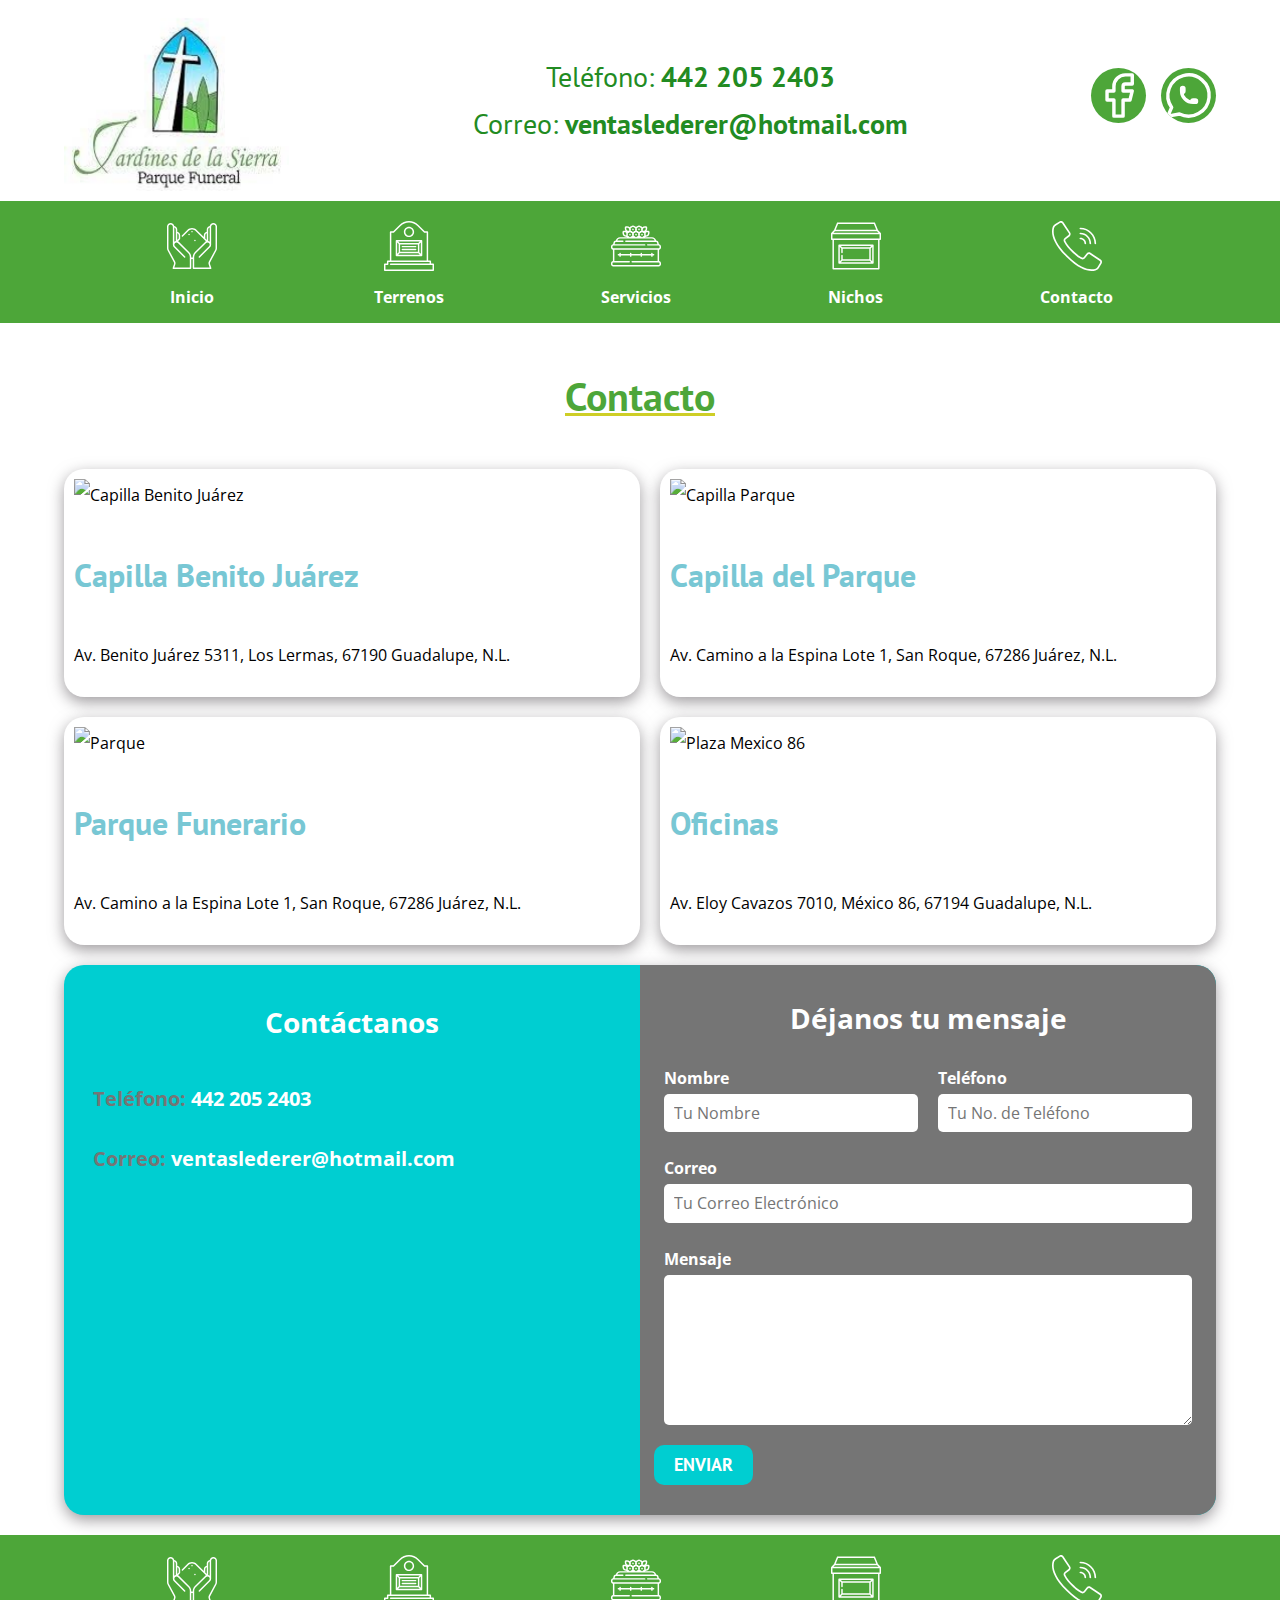
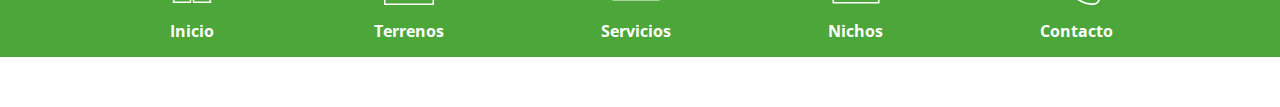
==== contacto.html @ 5b769efe "first commit" ====
<!DOCTYPE html>
<html lang="en">
<head>
    <meta charset="UTF-8">
    <meta http-equiv="X-UA-Compatible" content="IE=edge">
    <meta name="viewport" content="width=device-width, initial-scale=1.0">
    <title>Jardines de la Sierra</title>
    <link rel="stylesheet" href="Css/normalize.css">
    <link rel="preconnect" href="https://fonts.gstatic.com">
    <link href="https://fonts.googleapis.com/css2?family=Open+Sans:wght@400;700&family=PT+Sans:wght@400;700&display=swap" rel="stylesheet">  
    <link rel="stylesheet" href="Css/style.css">


</head>
<body>
    <header class="">
        <div class="header contenedormq">
            <div class="header__logo">
                <a href="index.html">
                    <img src="Img/Logo.jpg" alt="Logo" width="225px" height="191px">
                </a>
            </div>            
            <div class="header__contacto">
                <h4><span class="header__contacto--label">Teléfono: </span><span class="header__contacto--info">442 205 2403</span></h4>
                <h4><span class="header__contacto--label">Correo: </span><span class="header__contacto--info">ventaslederer@hotmail.com</span></h4>
            </div>
            <div class="header__iconos">
                <a href="https://www.facebook.com/Andr%C3%A9-Vega-Asesor-Jardines-de-la-Sierra-103853928525233"><svg xmlns="http://www.w3.org/2000/svg" class="header__iconos--elemento icon icon-tabler icon-tabler-brand-facebook" width="52" height="52" viewBox="0 0 24 24" stroke-width="1.5" stroke="#ffffff" fill="none" stroke-linecap="round" stroke-linejoin="round">
                    <path stroke="none" d="M0 0h24v24H0z" fill="none"/>
                    <path d="M7 10v4h3v7h4v-7h3l1 -4h-4v-2a1 1 0 0 1 1 -1h3v-4h-3a5 5 0 0 0 -5 5v2h-3" />
                  </svg></a>
                <a href="https://wa.link/7yg49s"><svg xmlns="http://www.w3.org/2000/svg" class="header__iconos--elemento icon icon-tabler icon-tabler-brand-whatsapp" width="52" height="52" viewBox="0 0 24 24" stroke-width="1.5" stroke="#ffffff" fill="none" stroke-linecap="round" stroke-linejoin="round">
                    <path stroke="none" d="M0 0h24v24H0z" fill="none"/>
                    <path d="M3 21l1.65 -3.8a9 9 0 1 1 3.4 2.9l-5.05 .9" />
                    <path d="M9 10a0.5 .5 0 0 0 1 0v-1a0.5 .5 0 0 0 -1 0v1a5 5 0 0 0 5 5h1a0.5 .5 0 0 0 0 -1h-1a0.5 .5 0 0 0 0 1" />
                  </svg></a>
            </div>
        </div>
        <div class="barra">
            <nav class="navegacion ">
                <div class="navegacion__elementos">
                    <a href="index.html">
                        <img class="navegacion__iconos" src="Img/soil.svg"/>                        
                    </a>
                    <a href="index.html">Inicio</a>                       
                </div>
                <div class="navegacion__elementos">
                    <a href="terrenos.html">
                        <img class="navegacion__iconos" src="Img/headstone.svg" />
                    </a>                    
                    <a href="terrenos.html">Terrenos</a>
                </div>
                <div class="navegacion__elementos">
                    <a href="servicios.html">
                        <img class="navegacion__iconos" src="Img/coffin.svg" />
                    </a>                    
                    <a href="servicios.html">Servicios</a>
                </div>
                <div class="navegacion__elementos">
                    <a href="cremaciones.html">
                        <img class="navegacion__iconos" src="Img/urn.svg" />
                    </a>
                    <a href="cremaciones.html">Nichos</a>
                </div>
                <div class="navegacion__elementos">
                    <a href="contacto.html">
                        <img class="navegacion__iconos" src="Img/call.svg" />
                    </a>
                    <a href="contacto.html">Contacto</a>
                </div>
            </nav>
        </div>   
    </header>  
    <main class="contenedor">
        <h2 class="titulo-paginas centrar-texto">Contacto</h2>
        <div class="contacto">
            <div class="contacto__capilla-benito contacto__locaciones sombra padding border-radius">
                <img src="img/CapillaBenito.jpg" alt="Capilla Benito Juárez">
                <h3>Capilla Benito Juárez</h3>
                <p>Av. Benito Juárez 5311, Los Lermas, 67190 Guadalupe, N.L.</p>
            </div>

            <div class="contacto__capilla-parque contacto__locaciones sombra padding border-radius">
                <img src="img/CapillaParque.jpg" alt="Capilla Parque">
                <h3>Capilla del Parque</h3>
                <p>Av. Camino a la Espina Lote 1, San Roque, 67286 Juárez, N.L.</p>
            </div>

            <div class="contacto__parque contacto__locaciones sombra padding border-radius">
                <img src="img/Panteon.jpg" alt="Parque">
                <h3>Parque Funerario</h3>
                <p>Av. Camino a la Espina Lote 1, San Roque, 67286 Juárez, N.L.</p>
            </div>

            <div class="contacto__oficina contacto__locaciones sombra padding border-radius">
                <img src="img/PlazaMexico86.jpg" alt="Plaza Mexico 86">
                <h3>Oficinas</h3>
                <p>Av. Eloy Cavazos 7010, México 86, 67194 Guadalupe, N.L.</p>
            </div>
        </div>

        <div class="sombra border-radius grid2c-nopadding no-padding bg-turquesa-oscuro">
            <div class="contenedor contacto__contactanos negritas ">
                <h5 class="centrar-texto contacto__contactanos--titulo">Contáctanos</h5>
                <p class=" contacto__contactanos--texto"><span class="color-gris2">Teléfono: </span><span class="color-blanco">442 205 2403</span></p>
                <p class=" contacto__contactanos--texto"><span class="color-gris2">Correo: </span><span class="color-blanco">ventaslederer@hotmail.com</span></p>
            </div>
            <div class="contacto__formulario bg-gris2 border-radius-mq">
                <form class="formulario ">
                    <fieldset class="fieldset">
                        <legend class="color-blanco negritas centrar-texto fieldset__legend ">Déjanos tu mensaje</legend>
                    <div class="formulario__campos grid2c">
                        <div class="formulario__campos--campo ">
                            <label class="negritas">Nombre</label>
                            <input class="formulario__input" type="text" placeholder="Tu Nombre">
                        </div>
                        <div class="formulario__campos--campo">
                            <label class="negritas">Teléfono</label>
                            <input class="formulario__input" type="number" placeholder="Tu No. de Teléfono">
                        </div>
                        <div class="formulario__campos--campo formulario__campos--correo">
                            <label class="negritas">Correo</label>
                            <input class="formulario__input formulario__input--correo" type="email" placeholder="Tu Correo Electrónico">
                        </div>
                        <div class="formulario__campos--campo formulario__campos--mensaje">
                            <label class="negritas">Mensaje</label>
                            <textarea class="formulario__input textarea"></textarea>
                        </div>    
                        <div class="">
                            <input class="boton bg-turquesa-oscuro" type="submit" value="Enviar">
                        </div>
    
                    </div>
                    </fieldset>
                </form>
            </div>            
        </div>





    </main>

    <footer>
    </div> 
    <div class="barra">
        <nav class="navegacion navegacion__footer">
            <div class="navegacion__elementos">
                <a href="index.html">
                    <img class="navegacion__iconos" src="Img/soil.svg"/>                        
                </a>
                <a href="index.html">Inicio</a>   
                
            </div>
            <div class="navegacion__elementos">
                <a href="terrenos.html">
                    <img class="navegacion__iconos" src="Img/headstone.svg" />
                </a>                    
                <a href="terrenos.html">Terrenos</a>
            </div>
            <div class="navegacion__elementos">
                <a href="servicios.html">
                    <img class="navegacion__iconos" src="Img/coffin.svg" />
                </a>                    
                <a href="servicios.html">Servicios</a>
            </div>
            <div class="navegacion__elementos">
                <a href="cremaciones.html">
                    <img class="navegacion__iconos" src="Img/urn.svg" />
                </a>
                <a href="cremaciones.html">Nichos</a>
            </div>
            <div class="navegacion__elementos">
                <a href="contacto.html">
                    <img class="navegacion__iconos" src="Img/call.svg" />
                </a>
                <a href="contacto.html">Contacto</a>
            </div>
        </nav>
    </div>    
    </footer>
</body>
</html>
---- Css/style.css ----
:root {
    --fuenteHeading: 'PT Sans', sans-serif;
    --fuenteParrafos: 'Open Sans', sans-serif;

    --primario: #4DA639;
    --secundario: #78C7D4;
    --blanco: #FFFFFF;
    --negro: #000000;
    --gris: #e1e1e1;
    --azulclaro: #C9F7FF;
    --amarillo: #CECE26;
    --verdeforest: #228B22;
    --verdeclaro: #C2FFE3;
    --verdeoscuro: #014d08;
    --gris2: #757575;
    --azulfuerte: #0000CD;
    --turquesaoscuro: #00CED1;
    --rojoclaro: #FED9D9;
    --moradoclaro: #FFC2EF;  

}

html {
    box-sizing: border-box;
    font-size: 62.5%; /* 1 rem = 10 px */
}
*, *::before, *:after {
    box-sizing: inherit;
}
body {
    font-family: var(--fuenteParrafos);
    font-size: 1.6rem;
    line-height: 2;
    /* background-image: linear-gradient(to top, var(--azulclaro) 0%,var(--blanco) 100%); */
}

/* Globales */
.contenedor {
    max-width: 120rem;
    width: 90%;
    margin: 0 auto;
}

a {
    text-decoration: none;
}
a:hover {
    cursor: pointer;
}
h1, h2, h3, h4 {
    font-family: var(--fuenteHeading);
    
}
h1 {
    font-size: 5.8rem;
}
h2 {
    font-size: 4rem;
    color: var(--primario);
}
h3 {
    color: var(--secundario);
    font-size: 3.2rem;
}
h4 {
    font-size: 2.8rem;
    color: var(--verdeforest);
}
h5 {
    font-size: 2.8rem;
    color: var(--blanco);
}
p {
    text-align: justify;
}
label {
    color: var(--blanco);
}
img {
    max-width: 100%;
}
.titulo-paginas {
    
    width: auto;
    position: relative;
    text-decoration: underline;
    text-decoration-color: var(--amarillo);
    text-decoration-thickness: 3px;
}

/* Utilidades */

.display-flex {
    display: flex;
}
.no-margin {
    margin: 0;
}
.no-padding {
    padding: 0;
}
.no-line-height {
    line-height: 0;
}
.padding {
    padding: 1rem;
}
.margin-horizontal {
    margin: 1.5rem;
}
.centrar-texto {
    text-align: center;
}
.align-center {
    align-items: center;
}
.center-alt {
    margin-left: auto;
    margin-right: auto;
}   /* para centra tablas */
.img-center {
    display: block;
    margin-left: auto;
    margin-right: auto;
    
}
.center-table {
    display: table;
    margin: 0 auto;
}
.text-indent {
    text-indent: 2rem;
}
.padding-bot {
    padding-bottom: 1rem;
}
.negritas {
    font-weight: 700;
}
.color-primario {
    color: var(--primario);
}
.color-secundario {
    color: var(--secundario);
}
.color-blanco {
    color: var(--blanco);
}
.color-amarillo {
    color: var(--amarillo);
}
.color-turquesa {
    color: var(--secundario);
}
.color-gris2 {
    color: var(--gris2);
}
.color-verde-forest {
    color: var(--verdeforest);
}
.color-verde-oscuro {
    color: var(--verdeoscuro);
}
ul {
    list-style-type: circle;
}
.bg {
    background-color: var(--azulclaro);
    padding-bottom: 2rem;
    padding-top: 1px;
}
.bg-amarillo {
    background-color: var(--amarillo);
}
.bg-azul-oscuro {
    background-color: var(--azulfuerte);
}
.bg-turquesa-oscuro {
    background-color: var(--turquesaoscuro);
}
.bg-verde-oscuro {    
    background-color: var(--verdeforest);
}
.bg-negro {
    background-color: var(--negro);
}
.bg-gris {
    background-color: var(--gris);
}
.bg-gris2 {
    background-color: var(--gris2);
}
.sombra {
    -webkit-box-shadow: 0px 5px 15px 0px rgba(125,121,125,0.75);
    -moz-box-shadow: 0px 5px 15px 0px rgba(125,121,125,0.75);
    box-shadow: 0px 5px 15px 0px rgba(125,121,125,0.75);
    margin-bottom: 2rem
}
.border-radius {
    border-radius: 2rem;
}
.border-radius-right{
    border-top-right-radius: 2rem;
    border-bottom-right-radius: 2rem;
}
.border-radius-mq {
    border-bottom-right-radius: 2rem;
    border-bottom-left-radius: 2rem;
}
.boton {
    display: block;
    font-family: var(--fuenteHeading);
    text-align: center;
    text-transform: uppercase;
    border: none;
    border-radius: 1rem;
    color: var(--blanco);
    font-size: 1.8rem;
    font-weight: 700;
    padding: 1rem 2rem;
}
@media (min-width: 768px) {
    
    .border-radius-mq {
        border-top-right-radius: 2rem;
        border-bottom-left-radius: 0;
    }
}
/* Header */

.header {
    align-items: center;
    display: flex;
    flex-direction: column;
}
.header__contacto {
    
    color: var(--primario);
    line-height: 1rem;
    text-align: center;
    ;
}
.header__contacto h4 {
    font-weight: 400;
}
.header__contacto--info {
    font-weight: 700;
}
.header__contacto--label {
    display: none;
}
.header__iconos {
    display: flex;
    gap: 1.5rem;
}
.header__iconos--elemento {
    
    height: 5.5rem;
    width: 5.5rem;
    border-radius: 50%;
    background-color: var(--primario);
}
@media (min-width: 910px) {
    .contenedormq {
        max-width: 120rem;
        width: 90%;
        margin: 0 auto;
    }
    .header {
        box-sizing: unset;
        display: flex;
        flex-direction: unset;
        flex: 0 0 100%;
        justify-content: space-between;
    }
    .header__contacto--label {
        display: unset;
    }
}
/* Navegación e imagen principal*/
.navegacion {
    display: flex;
    flex-direction: column;
    background-color: var(--primario);
    width: 100%;
    text-align: center;
    padding: 3rem 0;
}
.navegacion__elementos {
    display: flex;
    flex-direction: column;
    align-items: center;
}
.navegacion a {
    color: var(--blanco);
    font-weight: 700;
    width: 100%;
    
}
.navegacion__elementos:hover {
    background-color: var(--verdeforest);
    cursor: pointer;
}
.navegacion__iconos {
    height: 5rem;
    width: 5rem;
}
@media (min-width: 550px) {
    .navegacion {
        padding: 1rem;
        flex-direction: row;
        justify-content: space-evenly;
        padding-top: 2rem;
    } 

}
.imagen-principal {
    margin-top: 1rem;
    background-image: url(../Img/BG.jpg);
    height: 60rem;
    background-size: cover;
    background-repeat: no-repeat;
    background-position: bottom center;    
    padding-top: 15rem;    
}

.imagen-principal__texto {
    color: var(--blanco);
    text-align: center;
    line-height: 5rem;
}
/* Flex */
@media (min-width: 768px) {
    .Flex-768 {
        display: flex;
    }
    .index__main {
        flex: 0 0 66%;
    }
    .index__aside {
        flex: 0 0 33%;
        margin-left: 2rem;
    }
}
/* Grid y listas */
@media (min-width: 768px) {
    .grid2c {
        display:grid;
        grid-template-columns: 50% 50%;
        padding-bottom: 2rem;
    }
    .grid2c-nopadding {
        display:grid;
        grid-template-columns: 50% 50%;
    }
    .columna2 {
        margin-left: 2rem;
    }
    .imagen-derecha {
        margin-left: 4rem;
    }
    
    .grid2c-index__main {
        display:grid;
        grid-template-columns: 48% 48%;
        padding-bottom: 2rem;
        justify-content: space-between;
    }
    .index__main--nichos {
        grid-column: 1 / 3 ;
    }
}

@media (min-width: 1000px) {
    .grid2c-1000 {
        display:grid;
        grid-template-columns: 50% 50%;
    } 
 }

@media (min-width: 1300px) {
    .grid2c-1300 {
        display:grid;
        grid-template-columns: 50% 50%;
        padding-bottom: 2rem;
    }
    .columna2-1300 {
        margin-left: 2rem;
    }
    /* .grid2c-especial {
        display: none;
    } */
}

/* Tables */

.table-terrenos {
    
}
.tables {
    border-collapse: collapse;
    margin: 25px auto;
    width: min(60rem, 100%);
    font-size: 0.8em;
    overflow: hidden;
    border-radius: 1rem 1rem 0 0;    
    /* box-shadow: 0 0 20px rgba(0, 0, 0, .15); */
}

.tables thead  {
    font-weight: bold;
    text-align: left;
    background-color: var(--turquesaoscuro);
    color: var(--blanco);
    text-align: center;
}
.tables tbody tr {
    border-bottom: 1px solid var(--gris2);
}
.tables th, .tables td {
    padding: 12px 15px;
}
.tables tbody tr:nth-of-type(even) {
    background-color: var(--verdeclaro);
}
.tables tbody tr:last-of-type {
    border-bottom: solid 4px var(--turquesaoscuro);
}
 /* Porque no sales padding arriba? */
.tables td:not(:first-child) {
    text-align: center;
}
.table-americano-prevision {

}
.table-americano-inmediato {

}
.table-americano-inmediato-especial{

}

/* Index */
.index__main--titulos {
    color: var(--secundario);
    font-size: 2rem;
}
.index__cuadros {
    box-shadow: 0 0 20px rgba(0, 0, 0, .15);
    margin: 2rem 0;
}
/* .terrenos 
    /* background-color: var(--azulclaro); */

/* .terrenos__titulo::before {
    content: "";
    display: block;
    width: 12rem;
    height: 5px;
    background: var(--primario);
    position: absolute;
    left: 0;
    top: 50%;
    z-index: -2;
} */
/* .terrenos__titulo::after {
    content: "";
    display: block;
    width: 35rem;
    height: 5px;
    background: var(--primario);
    position: absolute;
    left: 0;
    top: 100%;
} */


/* 
@media (min-width: 480px) {
    .terrenos__tipos {
        
    }

}
@media (min-width: 768px) {
    .terrenos__americano, .terrenos__tradicional, .terrenos__capillaelevada {
        
    }
    .terrenos__americano--texto, .terrenos__tradicional--img , .terrenos__capillaelevada--texto {
        
    }
}
.terrenos__americano--texto {
    
}
.terrenos__tradicional {

}
.terrenos__capillaelevada {

} */
/* Nichos (pagina cremaciones) */
@media (min-width: 1000px) {
    .nichos--texto {
        display: inline-block;
    }
    .grid2c-1000 ul li {
        text-align: left;
    }
}


/* Contacto */


.contacto__contactanos--titulo {
    padding-top: 3rem;
    line-height: 2rem;
}
.contacto__contactanos--texto {
    font-size: 2rem;
}
@media (min-width: 768px) {
    .contacto {
        display:grid;
        grid-template-columns: 1fr 1fr;
    }
    .contacto__capilla-parque, .contacto__oficina {
        margin-left: 2rem;
    }
    .contacto__contactanos--titulo {
        padding-top: 0;
    }
}
.formulario {
    padding-top: 2rem;
    border: var(--negro);
}
.fieldset {
    border: none;
}
.fieldset__legend {
    margin: 0 auto;
    font-size: 2.8rem;
    padding-top: 5px;
}
.formulario__campos--campo {
    margin: 1rem;
}
.formulario__campos--correo, .formulario__campos--mensaje {
    grid-column: 1 / 3 ;
}
.formulario__input {
    width: 100%;
    border: none;
    padding: 1rem;
    border-radius: .5rem;
}

.textarea {
    height: 15rem;
}
/* Footer */

@media (min-width: 768px) {
    .navegacion__footer {
        margin-bottom: 5rem;
    }
    
}
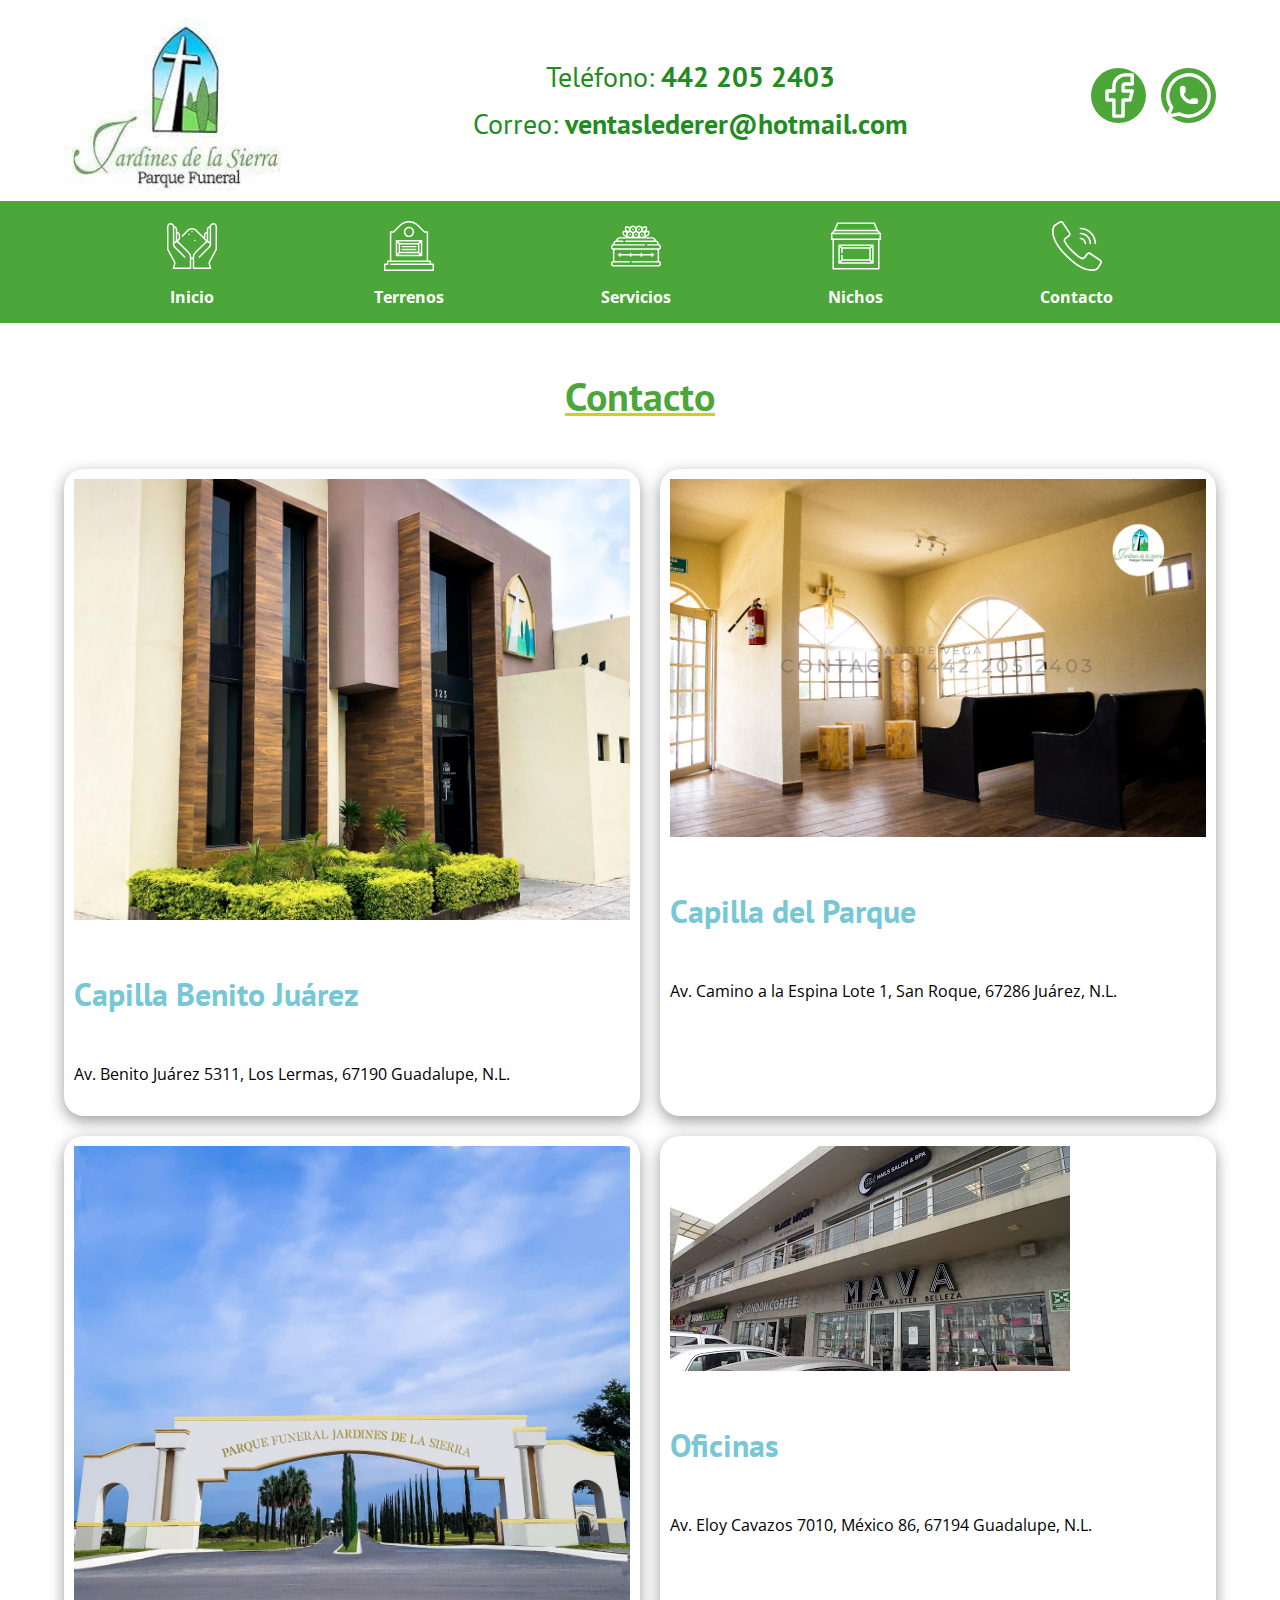
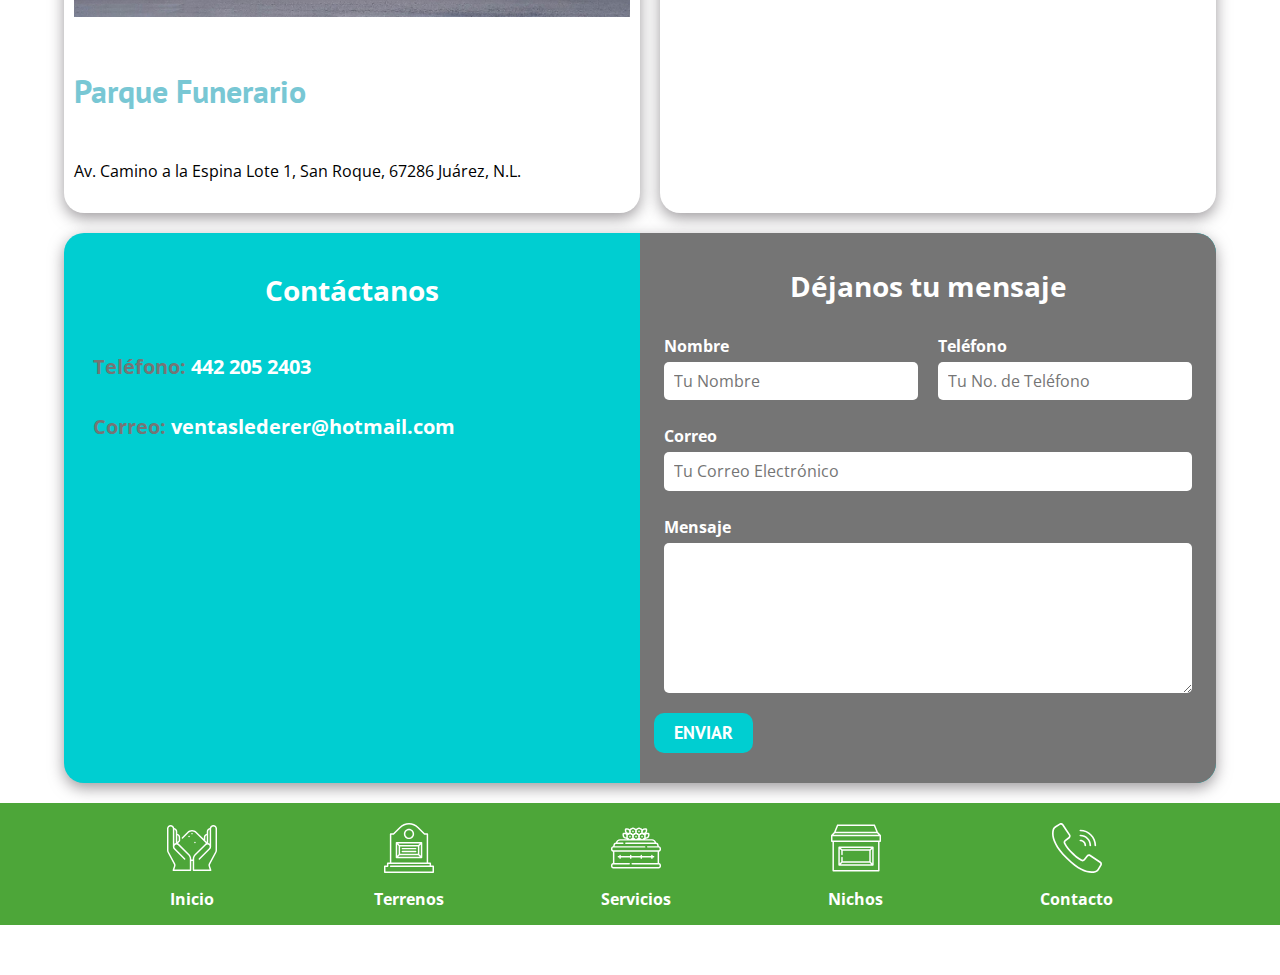
==== commit eded315a: "Corrected img links for contacto page." ====
--- a/contacto.html
+++ b/contacto.html
@@ -75,25 +75,25 @@
         <h2 class="titulo-paginas centrar-texto">Contacto</h2>
         <div class="contacto">
             <div class="contacto__capilla-benito contacto__locaciones sombra padding border-radius">
-                <img src="img/CapillaBenito.jpg" alt="Capilla Benito Juárez">
+                <img src="Img/CapillaBenito.jpg" alt="Capilla Benito Juárez">
                 <h3>Capilla Benito Juárez</h3>
                 <p>Av. Benito Juárez 5311, Los Lermas, 67190 Guadalupe, N.L.</p>
             </div>
 
             <div class="contacto__capilla-parque contacto__locaciones sombra padding border-radius">
-                <img src="img/CapillaParque.jpg" alt="Capilla Parque">
+                <img src="Img/CapillaParque.jpg" alt="Capilla Parque">
                 <h3>Capilla del Parque</h3>
                 <p>Av. Camino a la Espina Lote 1, San Roque, 67286 Juárez, N.L.</p>
             </div>
 
             <div class="contacto__parque contacto__locaciones sombra padding border-radius">
-                <img src="img/Panteon.jpg" alt="Parque">
+                <img src="Img/Panteon.jpg" alt="Parque">
                 <h3>Parque Funerario</h3>
                 <p>Av. Camino a la Espina Lote 1, San Roque, 67286 Juárez, N.L.</p>
             </div>
 
             <div class="contacto__oficina contacto__locaciones sombra padding border-radius">
-                <img src="img/PlazaMexico86.jpg" alt="Plaza Mexico 86">
+                <img src="Img/PlazaMexico86.jpg" alt="Plaza Mexico 86">
                 <h3>Oficinas</h3>
                 <p>Av. Eloy Cavazos 7010, México 86, 67194 Guadalupe, N.L.</p>
             </div>
@@ -181,4 +181,4 @@
     </div>    
     </footer>
 </body>
-</html>+</html>
